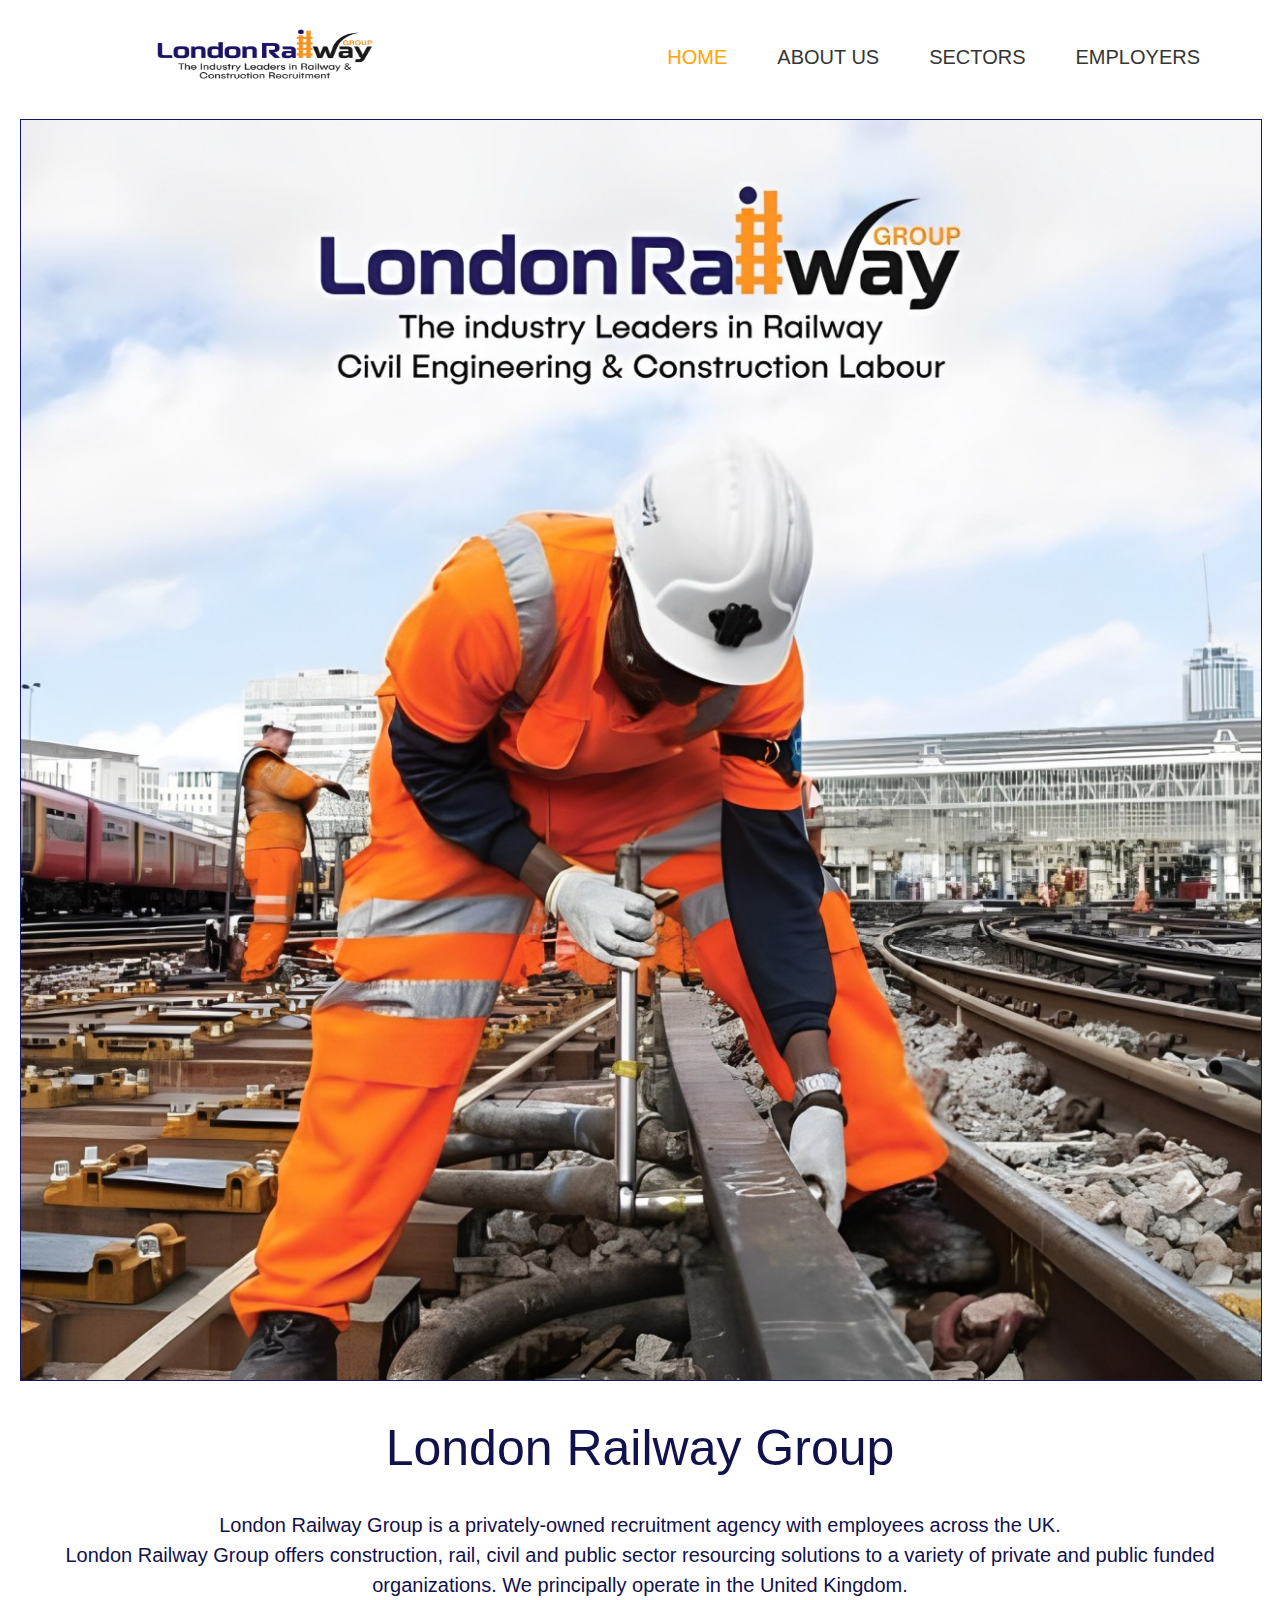
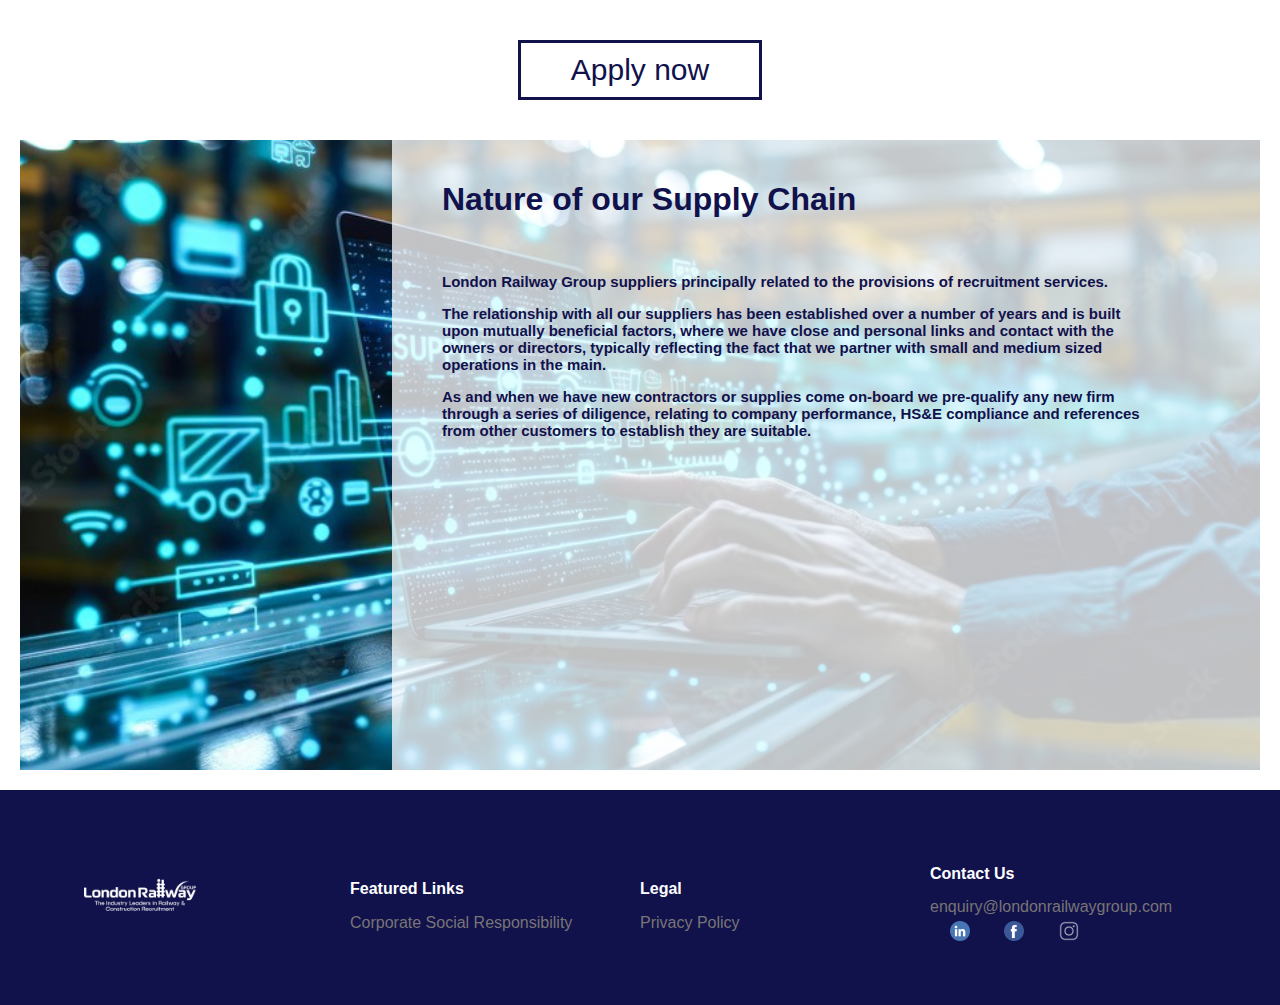
==== index.html @ 51117466 "Initial Commit" ====
<!DOCTYPE html>
<html lang="en">
<head>
    <meta charset="UTF-8">
    <meta name="viewport" content="width=device-width, initial-scale=1.0">
    <title>London Railway Group</title>
    <link rel="stylesheet" href="style.css">
    <script src="https://code.jquery.com/jquery-3.6.0.min.js"></script>
    <script src="script.js"></script>
</head>
<body>
    <header>
        <div class="logo">
            <a href="index.html"><img src="Images/logo.png" alt="Logo"></a>
        </div>
        <nav class="navbar">
            <a href="index.html">HOME</a>
            <a href="AboutUs.html">ABOUT US</a>
            <a href="Sectors.html">SECTORS</a>
            <a href="Employers.html">EMPLOYERS</a>
        </nav>
        <div class="menu-toggle" id="mobile-menu">
            <span class="bar"></span>
            <span class="bar"></span>
            <span class="bar"></span>
        </div>
    </header>
    
    <main>
        <section class="hero" style="padding-top: 0;">
            <img src="Images/image1.jpg" alt="Hero Image">
            <section></section>
        </section>
        <section class="content">
            <h1>London Railway Group</h1>
            <p>London Railway Group is a privately-owned recruitment agency with employees across the UK. <br> London Railway Group offers construction, rail, civil and public sector resourcing solutions to a variety of private and public funded organizations. We principally operate in the United Kingdom.</p>
            <div class="button-container">
                <div class="button-container">
                    <a href="Apply.html" class="center-button">Apply now</a>
                </div>
            </div>
        </section>
        <section class="image-cover-section">
            <img src="Images/supplychain.jpeg" alt="Cover Image" class="cover-image">
            <div class="text-overlay">
                <h1>Nature of our Supply Chain</h1>
                <br>
                <p>London Railway Group suppliers principally related to the provisions of recruitment services.</p>
                <p>The relationship with all our suppliers has been established over a number of years and is built upon mutually beneficial factors, where we have close and personal links and contact with the owners or directors, typically reflecting the fact that we partner with small and medium sized operations in the main.</p>
                <p>As and when we have new contractors or supplies come on-board we pre-qualify any new firm through a series of diligence, relating to company performance, HS&E compliance and references from other customers to establish they are suitable.</p>            </div>
        </section>
       
    </main>

    <footer>
        <div class="links">
            <img src="Images/footerlogo.png" alt="Logo">
        </div>
        <div class="links">
            <p>Featured Links</p>
            <a href="CSR.html">Corporate Social Responsibility</a>
        </div>
        <div class="links">
            <p>Legal</p>
            <a href="Privacy.html">Privacy Policy</a>
        </div>
        <div class="contact">
            <p>Contact Us</p>
            <p><a href="mailto:enquiry@londonrailwaygroup.com" style="font-weight: normal;">enquiry@londonrailwaygroup.com</a></p>
            <div class="social">
                <a href="#"><img src="Images/linkedin.png" alt="LinkedIn"></a>
                <a href="#"><img src="Images/facebook.png" alt="Facebook"></a>
                <a href="#"><img src="Images/icons8-instagram-50.png" alt="Instagram"></a>
            </div>
        </div>
    </footer>
</body>
</html>
---- style.css ----
body {
    font-family: Arial, sans-serif;
    margin: 0;
    padding: 0;
    background-color: rgb(255, 255, 255);
}

/* Index page image */
.logo img {
    max-height: 60px;
    padding-left: 150px;
    width: 230px;
}

.hero img {
    width: 100%;
    height: 140vh;
    margin: 0;
    border: 1px solid rgb(23,23,103);
}

.hero-buttons {
    position: absolute;
    top: 60%;
    left: 50%;
    transform: translate(-50%, -50%);
    z-index: 2;
    display: flex;
    padding: 70%;
    gap: 20px; 
}

.hero-buttons .btn {
    padding: 20px 20px;
    width: 200px;
    font-size: 20px;
    color: rgb(23,23,103);
    background-color: rgba(207, 206, 205, 0.541); 
    border: 4px solid rgba(250, 248, 246, 0.922);
    cursor: pointer;
    font-family: Verdana, Geneva, Tahoma, sans-serif;
}

.hero-buttons .btn:hover {
    background-color: rgb(23,23,103); 
    border: none;
    color: white;
}

main {
    padding: 20px;
    padding-bottom: 0;
}

/* ------------------------Navbar CSS (for all pages) ------------------------ */
header {
    display: flex;
    justify-content: space-between;
    align-items: center;
    padding: 0px;
    padding-bottom: 10px;
    padding-top: 25px;
}

.navbar {
    display: flex;
    gap: 50px;
    padding-right: 80px;
    font-family: 'Segoe UI', Tahoma, Geneva, Verdana, sans-serif;
}

.navbar a {
    text-decoration: none;
    color: rgb(53, 52, 52);
    font-size: 20px;
    font-weight: normal;
}

.navbar a:hover {
    color: orange;
}

.navbar a.active {
    color: orange; 
}

/* Responsive Navbar */
.menu-toggle {
    display: none;
    flex-direction: column;
    cursor: pointer;
    padding-right: 20px; /* Adjust width of the toggle bar */

}

.menu-toggle .bar {
    width: 25px; /* Adjust width of each bar */
    height: 3px;
    background-color: #888; /* Gray color for the bars */
    margin: 4px 0;
    transition: 0.4s;
}



.content {
    text-align: center;
    margin-bottom: 40px;
}

.content h1 {
    color: rgb(17, 17, 76);
    font-size: 50px;
    font-family: 'Segoe UI', Tahoma, Geneva, Verdana, sans-serif;
    font-weight: normal;
}

.content p {
    color: rgb(17, 17, 76);
    line-height: 1.5;
    padding-left: 40px;
    padding-right: 40px;
    padding-bottom: 20px;
    font-family: 'Segoe UI', Tahoma, Geneva, Verdana, sans-serif;
    font-weight: normal;
    font-size: 20px;
}

.button-container {
    display: flex;
    justify-content: center;
    align-items: center;
    height: 100%;
    width: 100%;
}

.center-button {
    color: rgb(17, 17, 76);
    background-color: #ffffff9e;
    border: 3px solid rgb(17, 17, 76);
    padding: 10px 50px;
    cursor: pointer;
    text-decoration: none;
    font-family: 'Segoe UI', Tahoma, Geneva, Verdana, sans-serif;
    font-size: 30px;
}

.center-button:hover {
    color: #f0f0f0;
    background-color: rgb(17, 17, 76);
}
.supply img {
    width: 100%;
    height: 80vh;
    margin: 0;
    border: 1px solid rgb(23,23,103);
}

.image-cover-section {
    position: relative;
    width: 100%;
    height: 70vh; 
    overflow: hidden;
    padding-bottom: 20px;
}

.image-cover-section .cover-image {
    width: 100%;
    height: 100%;
    object-fit: cover;
}

.text-overlay {
    position: absolute;
    top: 0;
    left: 30%;
    width: 70%;
    height: 100%;
    background-color: rgba(255, 255, 255, 0.749);
    justify-content: left;
    text-align: left;
    padding: 20px;
    box-sizing: border-box;
}

.text-overlay h1{
    text-align: center;
    padding-left: 30px;
    font-family: 'Segoe UI', Tahoma, Geneva, Verdana, sans-serif;
    color: rgb(17, 17, 76);
    font-weight: bolder;
    text-align: left;
}
.text-overlay p {
    margin-right: 10px;
    color: rgb(17, 17, 76); /* Text color */
    font-family: 'Segoe UI', Tahoma, Geneva, Verdana, sans-serif;
    font-size: 15px;
    font-weight: bold;
    padding-left: 30px;
    padding-right: 80px;
    text-align: left;
}

footer {
    background-color: rgb(17, 17, 76);
    padding: 60px;
    display: flex;
    justify-content: space-between;
    align-items: center;
}

footer .links, footer .contact {
    flex: 1;
}

footer .links a{
    color: rgb(120, 117, 117);
    text-decoration: none;
}

footer .links a:hover{
    text-decoration: underline;
}

footer .links p{
    padding-top: 0;
    color: white;
    font-weight: bold;
}

footer .contact a {
    margin: 5px 0;
    color: rgb(120, 117, 117);
    text-decoration: none;
}

footer .contact a:hover{
    text-decoration: underline;
}

footer .contact p{
    color: white;
    margin: 5px 0;
    padding-top: 10px;
    font-weight: bold;
}

footer .social a {
    margin-right: 10px;
}

footer .social img {
max-height: 30px;
max-width: 20px;
}

footer img {
    padding-left: 20px;
    height: 40pxpx;
    width: 120px;
} 

/* Responsiveness for tablet (768px) */
@media (max-width: 768px) {

/* Home page */
    .logo img {
        max-height: 250px;
        padding-left: 220px;
        width: 300px;
    }

    .hero img{
        height: 100vh;
    }
    .navbar {
        display: none;
        flex-direction: column;
        position: fixed;
        right: 0;
        top: 0;
        width: 40%; 
        height: 100%;
        background-color: #464343bf; 
        padding-top: 60px;
        gap: 30px;
        padding-right: 0;
        box-shadow: -2px 0 5px rgba(0, 0, 0, 0.5);
        z-index: 1000;
    }

    .navbar.active {
        display: flex;
    }

    .menu-toggle {
        display: flex;
        align-items: center;
    }

    .menu-toggle.active .bar:nth-child(2) {
        opacity: 0;
    }

    .menu-toggle.active .bar:nth-child(1) {
        transform: translateY(7px) rotate(45deg);
    }

    .menu-toggle.active .bar:nth-child(3) {
        transform: translateY(-7px) rotate(-45deg);
    }

    .navbar a {
        text-align: center;
        padding: 10px;
        color: white;
    }

    footer {                           
        flex-direction: column;
        text-align: center;
        font-size: 10px;
        padding: 10px;
    }

    footer img{
        padding-bottom: 5px;
    }

    .text-overlay h1{
         font-size: 20px;
    }
    .text-overlay p{
        font-size: 14px;
    }

    .image-cover-section {
        position: relative;
        width: 100%;
        height: 45vh; 
        overflow: hidden;
        padding-bottom: 20px;
    }
}

/* Responsiveness for small mobile devices (320px) */
@media (max-width: 320px) {

    /* Home Page */
    html, body {
        margin: 0;
        padding: 0;
        overflow-x: hidden; 
    }

    .container {
        padding: 0 10px;
    }

    .logo img {
        max-height: 40px;
        width: 100%; 
        padding-left: 60px;
    }

    .hero img{
        width: 100%;
        height: 80vh;
        margin: 0;
        border: 1px solid rgb(23,23,103);
    }

    .navbar {
        display: none; 
        flex-direction: column;
        position: fixed;
        right: 0;
        top: 0;
        width: 50%; 
        height: 100%;
        background-color: #464343bf; 
        padding-top: 60px;
        gap: 20px;
        padding-right: 0;
        box-shadow: -2px 0 5px rgba(0, 0, 0, 0.5);
        z-index: 1000;
    }

    .navbar.active {
        display: flex;
    }

    .menu-toggle {
        display: flex;
        align-items: center;
    }

    .menu-toggle.active .bar:nth-child(2) {
        opacity: 0;
    }

    .menu-toggle.active .bar:nth-child(1) {
        transform: translateY(5px) rotate(45deg);
    }

    .menu-toggle.active .bar:nth-child(3) {
        transform: translateY(-5px) rotate(-45deg);
    }

    .navbar a {
        text-align: center;
        padding: 8px;
        color: white;
        font-size: 14px;
        width: 100%;
    }

    footer {
        flex-direction: column;
        text-align: center;
        font-size: 8px;
        padding: 8px;
        width: 100%;
    }

    footer img {
        padding-bottom: 3px;
        max-width: 100%; 
    }

    .text-overlay h1 {
        font-size: 18px;
    }

    .text-overlay p {
        font-size: 14px;
    }

    .content h1{
        font-size: 25px;
        font-weight: normal;
    }

    .content p{
        font-size: 13px;
    }

    .center-button {
        padding: 5px 20px;
        font-size: 15px;
    }

    .text-overlay h1{
        font-size: 15px;
        text-align: left;
    }

    .text-overlay p{
        font-size: 10px;
        padding-left: 0;
        padding-right: 0;
    }

    .image-cover-section {
        position: relative;
        width: 100%;
        height: 95vh; 
        overflow: hidden;
        padding-bottom: 20px;
    }
}
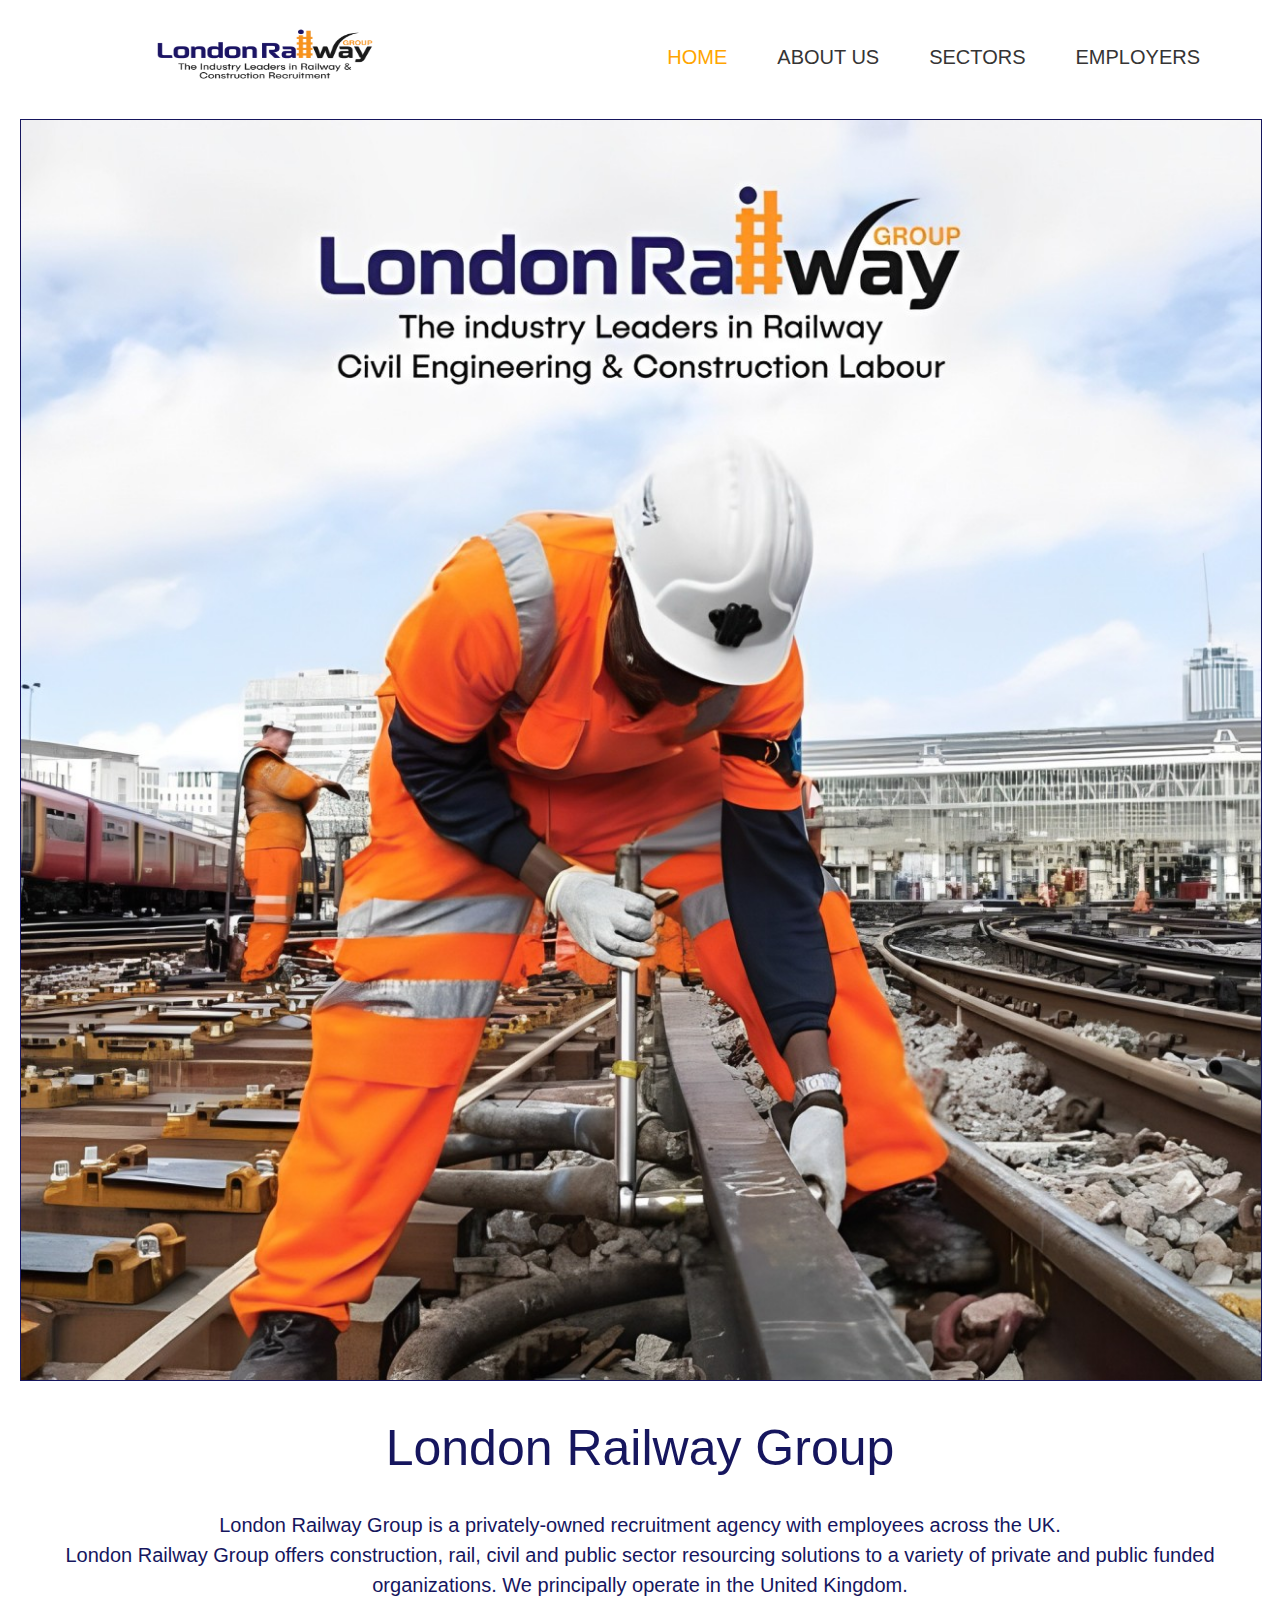
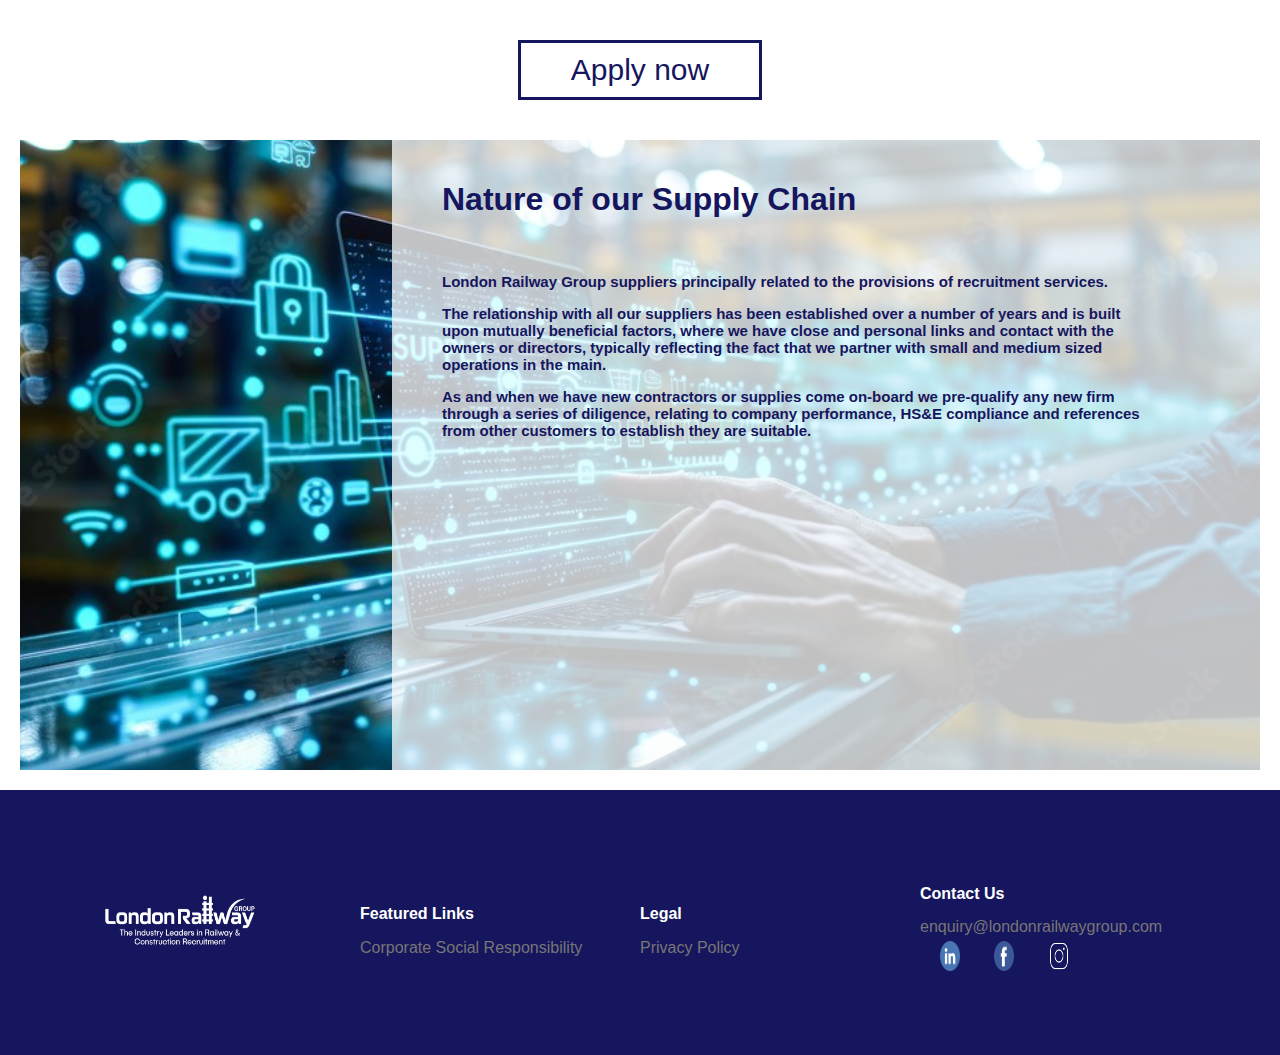
==== commit c1d31843: "Update index.html" ====
--- a/index.html
+++ b/index.html
@@ -36,7 +36,7 @@
             <p>London Railway Group is a privately-owned recruitment agency with employees across the UK. <br> London Railway Group offers construction, rail, civil and public sector resourcing solutions to a variety of private and public funded organizations. We principally operate in the United Kingdom.</p>
             <div class="button-container">
                 <div class="button-container">
-                    <a href="Apply.html" class="center-button">Apply now</a>
+                    <a href="apply.html" class="center-button">Apply now</a>
                 </div>
             </div>
         </section>
--- a/style.css
+++ b/style.css
@@ -16,7 +16,7 @@
     width: 100%;
     height: 140vh;
     margin: 0;
-    border: 1px solid rgb(23,23,103);
+    border: 1px solid rgb(22, 22, 94);
 }
 
 .hero-buttons {
@@ -34,7 +34,7 @@
     padding: 20px 20px;
     width: 200px;
     font-size: 20px;
-    color: rgb(23,23,103);
+    color: rgb(22, 22, 94);
     background-color: rgba(207, 206, 205, 0.541); 
     border: 4px solid rgba(250, 248, 246, 0.922);
     cursor: pointer;
@@ -42,7 +42,7 @@
 }
 
 .hero-buttons .btn:hover {
-    background-color: rgb(23,23,103); 
+    background-color: rgb(22, 22, 94); 
     border: none;
     color: white;
 }
@@ -109,14 +109,14 @@
 }
 
 .content h1 {
-    color: rgb(17, 17, 76);
+    color: rgb(22, 22, 94);
     font-size: 50px;
     font-family: 'Segoe UI', Tahoma, Geneva, Verdana, sans-serif;
     font-weight: normal;
 }
 
 .content p {
-    color: rgb(17, 17, 76);
+    color: rgb(22, 22, 94);
     line-height: 1.5;
     padding-left: 40px;
     padding-right: 40px;
@@ -135,9 +135,9 @@
 }
 
 .center-button {
-    color: rgb(17, 17, 76);
+    color: rgb(22, 22, 94);
     background-color: #ffffff9e;
-    border: 3px solid rgb(17, 17, 76);
+    border: 3px solid rgb(22, 22, 94);
     padding: 10px 50px;
     cursor: pointer;
     text-decoration: none;
@@ -147,13 +147,13 @@
 
 .center-button:hover {
     color: #f0f0f0;
-    background-color: rgb(17, 17, 76);
+    background-color: rgb(22, 22, 94);
 }
 .supply img {
     width: 100%;
     height: 80vh;
     margin: 0;
-    border: 1px solid rgb(23,23,103);
+    border: 1px solid rgb(22, 22, 94);
 }
 
 .image-cover-section {
@@ -187,13 +187,13 @@
     text-align: center;
     padding-left: 30px;
     font-family: 'Segoe UI', Tahoma, Geneva, Verdana, sans-serif;
-    color: rgb(17, 17, 76);
+    color: rgb(22, 22, 94);
     font-weight: bolder;
     text-align: left;
 }
 .text-overlay p {
     margin-right: 10px;
-    color: rgb(17, 17, 76); /* Text color */
+    color: rgb(22, 22, 94); /* Text color */
     font-family: 'Segoe UI', Tahoma, Geneva, Verdana, sans-serif;
     font-size: 15px;
     font-weight: bold;
@@ -203,8 +203,8 @@
 }
 
 footer {
-    background-color: rgb(17, 17, 76);
-    padding: 60px;
+    background-color: rgb(22, 22, 94);
+    padding: 80px;
     display: flex;
     justify-content: space-between;
     align-items: center;
@@ -257,9 +257,37 @@
 
 footer img {
     padding-left: 20px;
-    height: 40pxpx;
-    width: 120px;
+    height: 60px;
+    width: 160px;
 } 
+
+.about {
+    text-align: center;
+    /* margin-bottom: 50px; */
+    background-color: rgba(255, 166, 0, 0.642);
+    padding-top: 30px;
+    height: 400px;
+    /* padding-bottom: 30px; */
+}
+
+.about h1 {
+    color: rgb(22, 22, 94);
+    font-size: 50px;
+    font-family: 'Segoe UI', Tahoma, Geneva, Verdana, sans-serif;
+    font-weight: normal;
+}
+
+.about p {
+    color: rgb(22, 22, 94);
+    line-height: 1.5;
+    padding-left: 40px;
+    padding-right: 40px;
+    padding-bottom: 20px;
+    font-family: 'Segoe UI', Tahoma, Geneva, Verdana, sans-serif;
+    font-weight: normal;
+    font-size: 20px;
+}
+
 
 /* Responsiveness for tablet (768px) */
 @media (max-width: 768px) {
@@ -344,10 +372,9 @@
     }
 }
 
-/* Responsiveness for small mobile devices (320px) */
-@media (max-width: 320px) {
-
-    /* Home Page */
+/* Responsiveness for small mobile devices (375px-498px) */
+@media (min-width: 375px) and (max-width: 498px) {
+
     html, body {
         margin: 0;
         padding: 0;
@@ -359,14 +386,14 @@
     }
 
     .logo img {
-        max-height: 40px;
+        max-height: 45px;
         width: 100%; 
-        padding-left: 60px;
+        padding-left: 80px;
     }
 
     .hero img{
         width: 100%;
-        height: 80vh;
+        height: 60vh;
         margin: 0;
         border: 1px solid rgb(23,23,103);
     }
@@ -419,7 +446,7 @@
     footer {
         flex-direction: column;
         text-align: center;
-        font-size: 8px;
+        font-size: 12px;
         padding: 8px;
         width: 100%;
     }
@@ -427,6 +454,8 @@
     footer img {
         padding-bottom: 3px;
         max-width: 100%; 
+        padding-left: 15px;
+        padding-right: 15px;
     }
 
     .text-overlay h1 {
@@ -438,7 +467,135 @@
     }
 
     .content h1{
-        font-size: 25px;
+        font-size: 30px;
+        font-weight: normal;
+    }
+
+    .content p{
+        font-size: 17px;
+    }
+
+    .center-button {
+        padding: 5px 20px;
+        font-size: 20px;
+    }
+
+    .text-overlay h1{
+        font-size: 15px;
+        text-align: left;
+    }
+
+    .text-overlay p{
+        font-size: 11px;
+        padding-left: 0;
+        padding-right: 0;
+    }
+
+    .image-cover-section {
+        position: relative;
+        width: 100%;
+        height: 60vh; 
+        overflow: hidden;
+        padding-bottom: 20px;
+    }
+}
+
+/* Responsiveness for mobile (320px nd below) */
+@media (min-width: 320px) and (max-width: 374px) {
+
+    /* html, body {
+        margin: 0;
+        padding: 0;
+        overflow-x: hidden; 
+    } */
+
+    .container {
+        padding: 0 10px;
+    }
+
+    .logo img {
+        max-height: 40px;
+        width: 100%; 
+        padding-left: 40%;
+    }
+
+    .hero img{
+        width: 100%;
+        height: 50vh;
+        margin: 0;
+        border: 1px solid rgb(23,23,103);
+    }
+
+    .navbar {
+        display: none; 
+        flex-direction: column;
+        position: fixed;
+        right: 0;
+        top: 0;
+        width: 60%; 
+        height: 100%;
+        background-color: #464343bf; 
+        padding-top: 60px;
+        gap: 20px;
+        padding-right: 0;
+        box-shadow: -2px 0 5px rgba(0, 0, 0, 0.5);
+        z-index: 1000;
+    }
+
+    .navbar.active {
+        display: flex;
+    }
+
+    .menu-toggle {
+        display: flex;
+        align-items: center;
+    }
+
+    .menu-toggle.active .bar:nth-child(2) {
+        opacity: 0;
+    }
+
+    .menu-toggle.active .bar:nth-child(1) {
+        transform: translateY(5px) rotate(45deg);
+    }
+
+    .menu-toggle.active .bar:nth-child(3) {
+        transform: translateY(-5px) rotate(-45deg);
+    }
+
+    .navbar a {
+        text-align: center;
+        padding: 8px;
+        color: white;
+        font-size: 14px;
+        width: 100%;
+    }
+
+    footer {
+        flex-direction: column;
+        text-align: center;
+        font-size: 12px;
+        padding: 8px;
+        width: 100%;
+    }
+
+    footer img {
+        padding-bottom: 3px;
+        max-width: 100%; 
+        padding-left: 15px;
+        padding-right: 15px;
+    }
+
+    .text-overlay h1 {
+        font-size: 14px;
+    }
+
+    .text-overlay p {
+        font-size: 10px;
+    }
+
+    .content h1{
+        font-size: 22px;
         font-weight: normal;
     }
 
@@ -448,11 +605,11 @@
 
     .center-button {
         padding: 5px 20px;
-        font-size: 15px;
+        font-size: 14px;
     }
 
     .text-overlay h1{
-        font-size: 15px;
+        font-size: 13px;
         text-align: left;
     }
 
@@ -464,10 +621,9 @@
 
     .image-cover-section {
         position: relative;
-        width: 100%;
-        height: 95vh; 
+        width: 15.5lh;
+        height: 60vh; 
         overflow: hidden;
         padding-bottom: 20px;
     }
 }
-
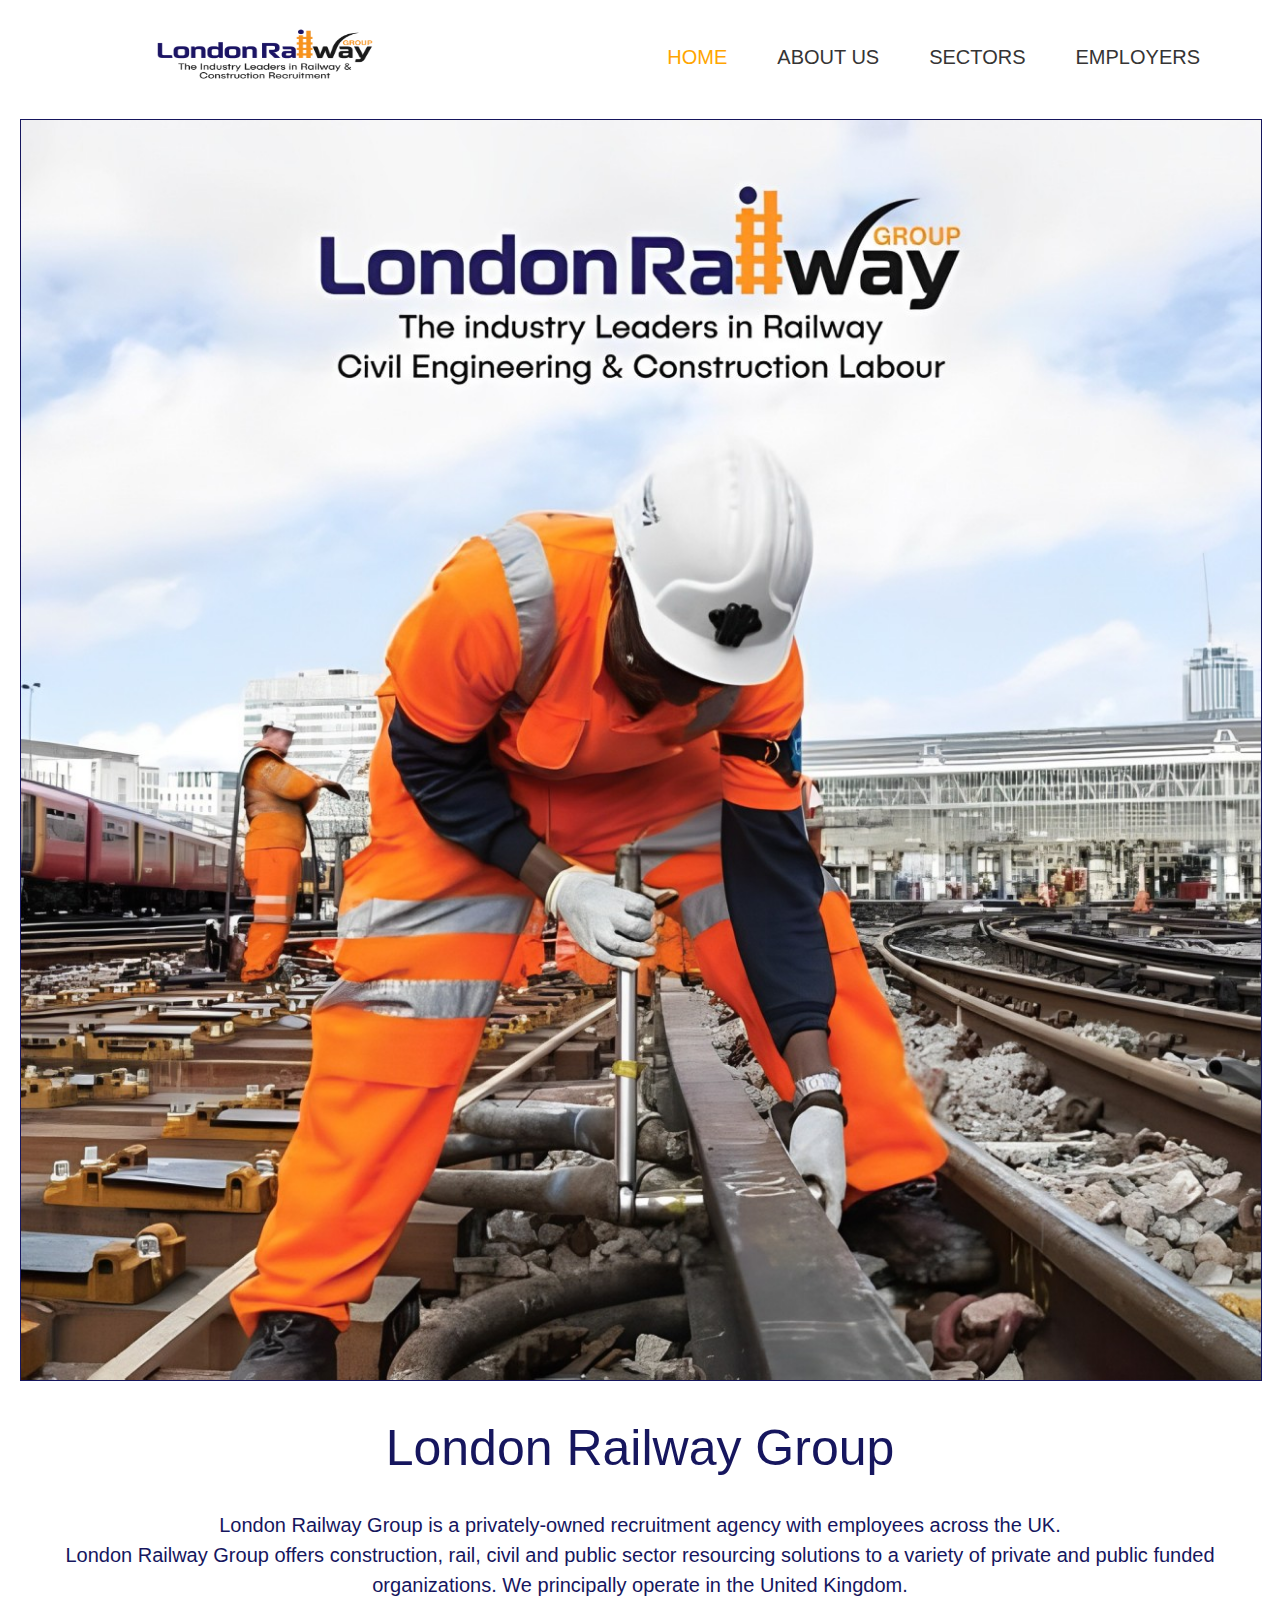
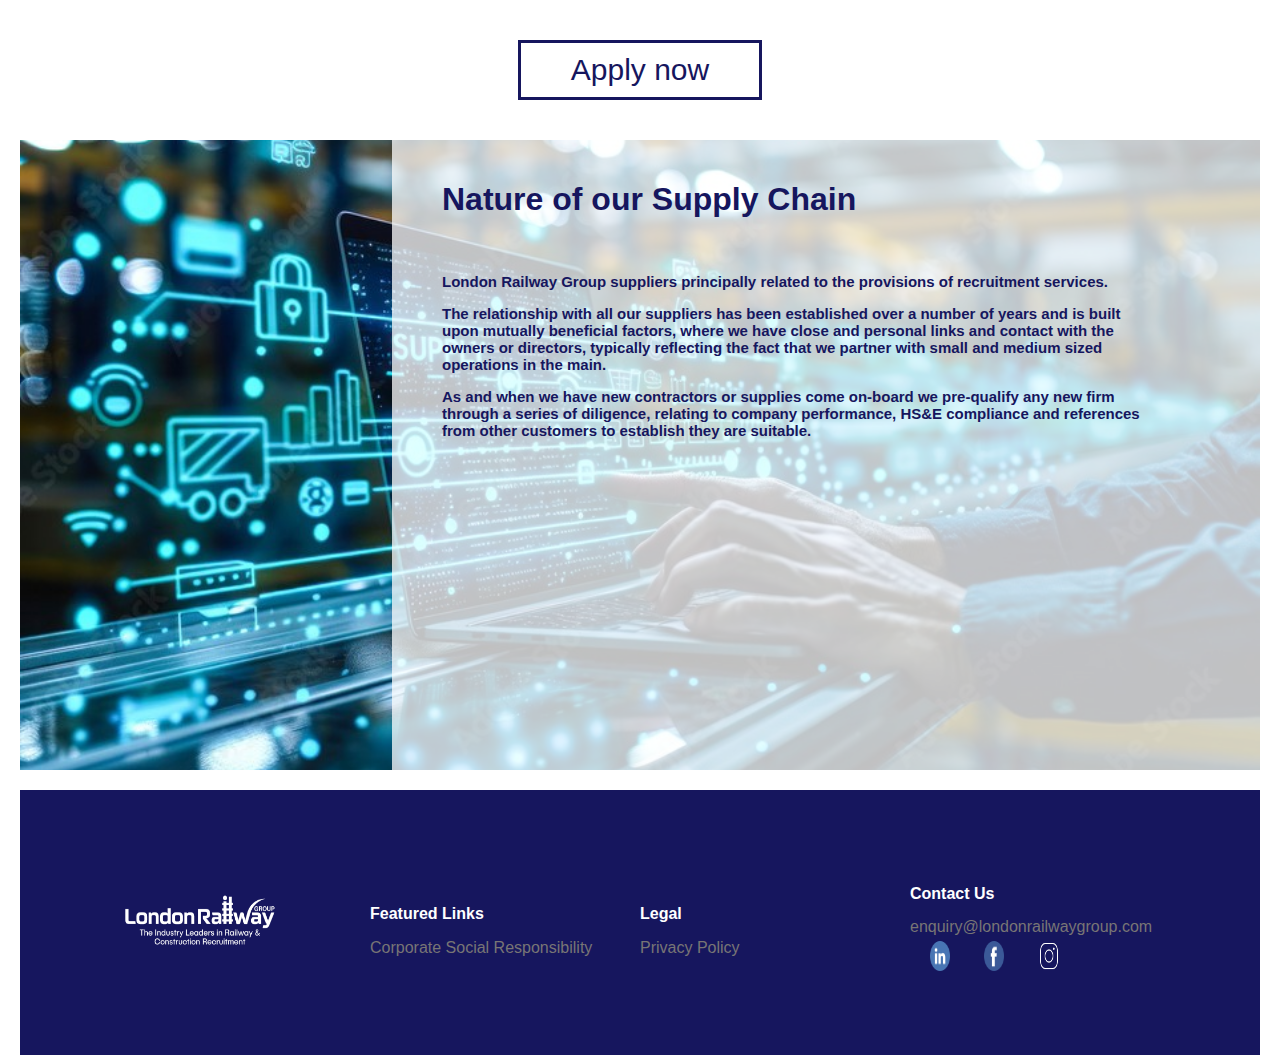
==== commit 7900a476: "updated" ====
--- a/index.html
+++ b/index.html
@@ -15,7 +15,7 @@
         </div>
         <nav class="navbar">
             <a href="index.html">HOME</a>
-            <a href="AboutUs.html">ABOUT US</a>
+            <a href="about.html">ABOUT US</a>
             <a href="Sectors.html">SECTORS</a>
             <a href="Employers.html">EMPLOYERS</a>
         </nav>
@@ -49,30 +49,30 @@
                 <p>The relationship with all our suppliers has been established over a number of years and is built upon mutually beneficial factors, where we have close and personal links and contact with the owners or directors, typically reflecting the fact that we partner with small and medium sized operations in the main.</p>
                 <p>As and when we have new contractors or supplies come on-board we pre-qualify any new firm through a series of diligence, relating to company performance, HS&E compliance and references from other customers to establish they are suitable.</p>            </div>
         </section>
-       
+        <footer>
+            <div class="links">
+                <img src="Images/footerlogo.png" alt="Logo">
+            </div>
+            <div class="links">
+                <p>Featured Links</p>
+                <a href="CSR.html">Corporate Social Responsibility</a>
+            </div>
+            <div class="links">
+                <p>Legal</p>
+                <a href="Privacy.html">Privacy Policy</a>
+            </div>
+            <div class="contact">
+                <p>Contact Us</p>
+                <p><a href="mailto:enquiry@londonrailwaygroup.com" style="font-weight: normal;">enquiry@londonrailwaygroup.com</a></p>
+                <div class="social">
+                    <a href="#"><img src="Images/linkedin.png" alt="LinkedIn"></a>
+                    <a href="#"><img src="Images/facebook.png" alt="Facebook"></a>
+                    <a href="#"><img src="Images/icons8-instagram-50.png" alt="Instagram"></a>
+                </div>
+            </div>
+        </footer>
     </main>
 
-    <footer>
-        <div class="links">
-            <img src="Images/footerlogo.png" alt="Logo">
-        </div>
-        <div class="links">
-            <p>Featured Links</p>
-            <a href="CSR.html">Corporate Social Responsibility</a>
-        </div>
-        <div class="links">
-            <p>Legal</p>
-            <a href="Privacy.html">Privacy Policy</a>
-        </div>
-        <div class="contact">
-            <p>Contact Us</p>
-            <p><a href="mailto:enquiry@londonrailwaygroup.com" style="font-weight: normal;">enquiry@londonrailwaygroup.com</a></p>
-            <div class="social">
-                <a href="#"><img src="Images/linkedin.png" alt="LinkedIn"></a>
-                <a href="#"><img src="Images/facebook.png" alt="Facebook"></a>
-                <a href="#"><img src="Images/icons8-instagram-50.png" alt="Instagram"></a>
-            </div>
-        </div>
-    </footer>
+
 </body>
 </html>
--- a/style.css
+++ b/style.css
@@ -263,14 +263,15 @@
 
 .about {
     text-align: center;
-    /* margin-bottom: 50px; */
     background-color: rgba(255, 166, 0, 0.642);
     padding-top: 30px;
-    height: 400px;
-    /* padding-bottom: 30px; */
-}
-
-.about h1 {
+    height: 600px;
+    display: flex;
+    align-items: center; /* Center items vertically */
+    justify-content: center; /* Center items horizontally */
+}
+
+.about h2 {
     color: rgb(22, 22, 94);
     font-size: 50px;
     font-family: 'Segoe UI', Tahoma, Geneva, Verdana, sans-serif;
@@ -286,6 +287,103 @@
     font-family: 'Segoe UI', Tahoma, Geneva, Verdana, sans-serif;
     font-weight: normal;
     font-size: 20px;
+}
+
+.about .slideshow {
+    position: relative;
+    width: 500px;
+    height: 400px; /* Increased height */
+    overflow: hidden;
+    margin: 0 auto;
+}
+
+.about .slides {
+    display: flex;
+    transition: transform 0.5s ease-in-out;
+}
+
+.about .slide {
+    min-width: 100%;
+    height: 400px;
+}
+
+.about .slide img {
+    width: 100%;
+    height: 100%;
+}
+
+.card {
+    background-color: white;
+    padding: 20px;
+    border: 2px solid rgb(22, 22, 94);
+    border-radius: 0;
+    width: 80%;
+    max-width: 800px;
+    max-height: 800px;
+    margin: 0 auto;
+    font-family: 'Segoe UI', Tahoma, Geneva, Verdana, sans-serif;
+    display: flex;
+    flex-direction: row;
+}
+
+.card-content {
+    display: flex;
+    width: 100%;
+}
+
+.card-image {
+    flex: 0 0 50%;
+    margin-right: 20px;
+}
+
+.card-image img {
+    height: 100%;
+    width: 100%;
+    object-fit: cover;
+    /* border-radius: 10px 0 0 10px; */
+}
+
+.card-details {
+    flex: 1;
+    display: flex;
+    flex-direction: column;
+    justify-content: center;
+}
+
+.card h3 {
+    font-size: 30px;
+    margin: 0 0 10px;
+    color: rgb(22, 22, 94);
+    font-weight: normal;
+    padding-top: 70px;
+    padding-bottom: 20px;
+}
+
+.card p {
+    font-size: 16px;
+    margin: 0 0 20px;
+    color: rgb(22, 22, 94);
+    font-family: 'Segoe UI', Tahoma, Geneva, Verdana, sans-serif;
+}
+
+.bcontainer {
+    padding-bottom: 155px;
+}
+
+.centerb {
+    color: rgb(22, 22, 94);
+    background-color: #ffffff9e;
+    border: 3px solid rgb(22, 22, 94);
+    padding: 10px 50px;
+    cursor: pointer;
+    text-decoration: none;
+    font-family: 'Segoe UI', Tahoma, Geneva, Verdana, sans-serif;
+    font-size: 16px;
+}
+
+.centerb:hover {
+    color: #f0f0f0;
+    background-color: rgb(22, 22, 94);
 }
 
 
@@ -370,6 +468,55 @@
         overflow: hidden;
         padding-bottom: 20px;
     }
+
+        .card {
+        flex-direction: column;
+        width: 100%;
+        padding-left: 5px;
+        padding-right: 5px;
+    }
+
+    .card-content {
+        flex-direction: column;
+    }
+
+    .card-image {
+        flex: none;
+        width: 100%;
+        margin-right: 0;
+        margin-bottom: 10px;
+    }
+
+    .card-image img {
+        width: 100%;
+        height: auto;
+        object-fit: cover;
+        border-radius: 10px 10px 0 0;
+    }
+
+    .card-details {
+        flex: none;
+        width: 100%;
+    }
+
+    .card h3 {
+        font-size: 24px;
+        margin: 0 0 10px;
+    }
+
+    .card p {
+        font-size: 14px;
+        margin: 0 0 10px;
+    }
+
+    .bcontainer {
+        padding-bottom: 20px;
+    }
+
+    .centerb {
+        font-size: 14px;
+        padding: 8px 16px;
+    }
 }
 
 /* Responsiveness for small mobile devices (375px-498px) */
@@ -498,17 +645,82 @@
         overflow: hidden;
         padding-bottom: 20px;
     }
+
+    .card {
+        flex-direction: column;
+        width: 100%;
+        padding-left: 5px;
+        padding-right: 5px;
+    }
+
+    .card-content {
+        flex-direction: column;
+    }
+
+    .card-image {
+        flex: none;
+        width: 100%;
+        margin-right: 0;
+        margin-bottom: 10px;
+    }
+
+    .card-image img {
+        width: 100%;
+        height: auto;
+        object-fit: cover;
+        border-radius: 10px 10px 0 0;
+    }
+
+    .card-details {
+        flex: none;
+        width: 100%;
+    }
+
+    .card h3 {
+        font-size: 24px;
+        margin: 0 0 10px;
+    }
+
+    .card p {
+        font-size: 14px;
+        margin: 0 0 10px;
+    }
+
+    .bcontainer {
+        padding-bottom: 20px;
+    }
+
+    .centerb {
+        font-size: 14px;
+        padding: 8px 16px;
+    }
+
+    .about {
+        flex-direction: column; /* Stack items vertically */
+        height: auto; /* Allow the height to adjust based on content */
+    }
+
+    .about .slideshow {
+        width: 100%;
+        height: 300px; /* Adjust the height of the slideshow */
+        order: -1; /* Move slideshow to the top */
+    }
+
+    .about h2 {
+        font-size: 30px; /* Smaller font size for the heading */
+    }
+
+    .about p {
+        font-size: 16px; /* Smaller font size for the paragraph */
+        padding-left: 20px;
+        padding-right: 20px;
+        padding-top: 20px;
+    }
 }
 
 /* Responsiveness for mobile (320px nd below) */
-@media (min-width: 320px) and (max-width: 374px) {
-
-    /* html, body {
-        margin: 0;
-        padding: 0;
-        overflow-x: hidden; 
-    } */
-
+@media (min-width: 320px) and (max-width: 374px) 
+{
     .container {
         padding: 0 10px;
     }
